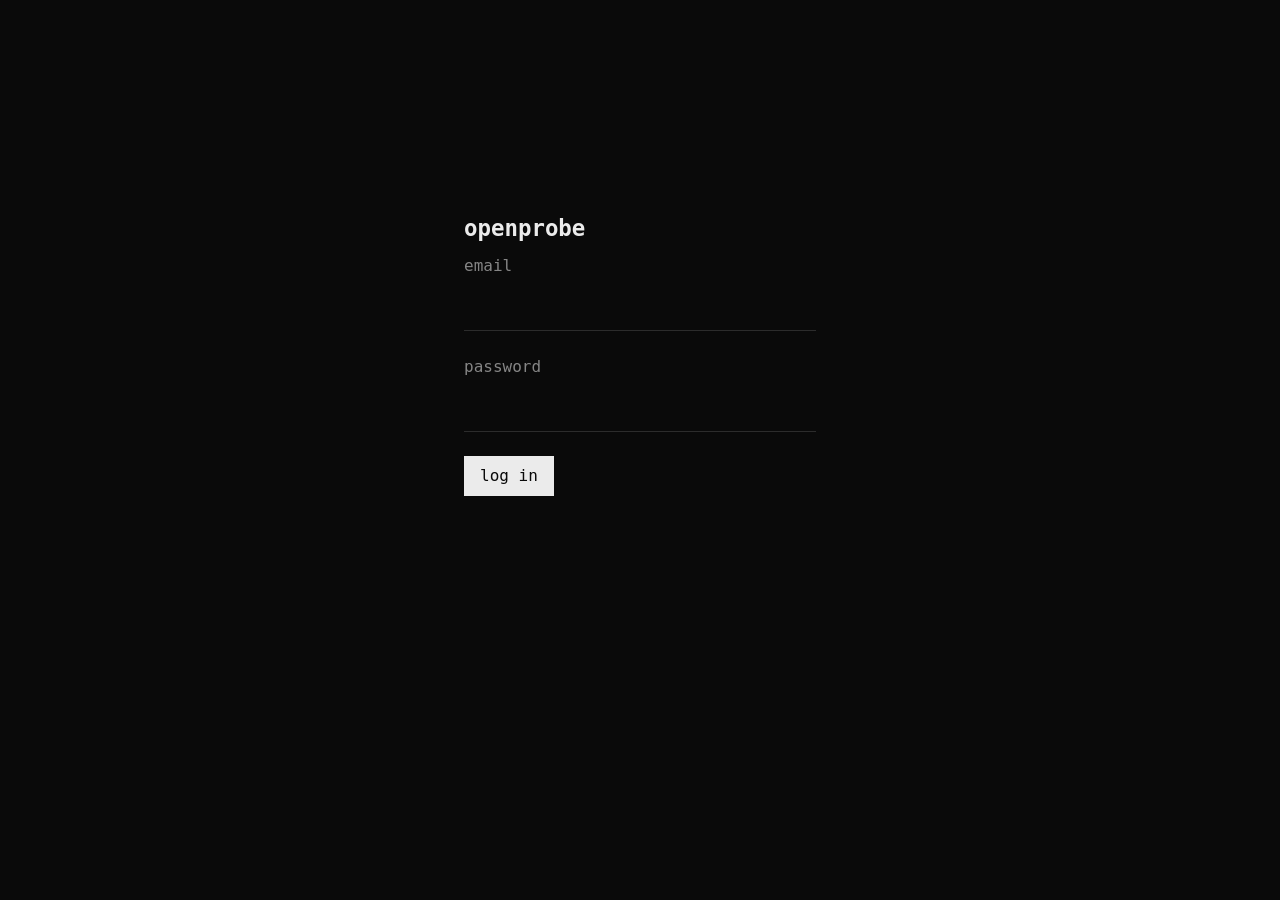
==== web/index.html @ 98403df8 "Initial repo structure" ====
<!doctype html>
<html lang="en">
<head>
  <meta charset="utf-8">
  <meta name="viewport" content="width=device-width, initial-scale=1">
  <title>openprobe</title>
  <link rel="stylesheet" href="css/style.css">
</head>
<body>
  <main class="login">
    <h1>openprobe</h1>

    <!-- Placeholder: submitting just opens the buildings list.
         Later: pb.collection('users').authWithPassword(email, password) -->
    <form action="buildings.html">
      <label for="email">email</label>
      <input id="email" type="email">

      <label for="password">password</label>
      <input id="password" type="password">

      <button>log in</button>
    </form>
  </main>
</body>
</html>
---- web/css/style.css ----
:root {
  --bg: #0A0A0A;
  --fg: #EBEBEB;
  --red: #FF2A2A;
  --dim: rgba(235, 235, 235, 0.55);   /* --fg faded: labels, secondary text */
  --rule: rgba(235, 235, 235, 0.15);  /* --fg faded more: hairlines */

  /* Status colours: the only colour on the page. Always shown with an icon and a word too. */
  --status-down: var(--red);
  --status-stale: var(--fg);
  --status-ok: var(--dim);

  color-scheme: dark;                  /* dark scrollbars and form controls */
}

* { box-sizing: border-box; }

/* Without this, a rule like "display: flex" would beat the hidden attribute */
[hidden] { display: none !important; }

html {
  background: var(--bg);
  color: var(--fg);
  font: 16px/1.5 ui-monospace, Menlo, Consolas, "DejaVu Sans Mono", monospace;   /* 16px also stops iOS zooming into inputs */
}

/* Big monitors: 16px monospace looks tiny there */
@media (min-width: 88rem) {
  html { font-size: 18px; }
}

body { margin: 0; }

a { color: inherit; text-underline-offset: 3px; }

/* Keyboard focus: a clear outline on anything you can tab to */
:focus-visible { outline: 2px solid var(--fg); outline-offset: 2px; }

/* The header runs edge to edge; the page content is a centred column below it */
header { padding: 0 16px; }
@media (min-width: 48rem) {
  header { padding: 0 32px; }   /* a little more air on big screens */
}
main {
  max-width: 80rem;   /* room for the device table on scan.html */
  margin: 0 auto;
  padding: 0 16px;
}
main.narrow { max-width: calc(50ch + 32px); }   /* list pages: just wide enough for one row, plus the gutters */

/* Header: name on the left, pages on the right */
header {
  display: flex;
  flex-wrap: wrap;
  justify-content: space-between;
  gap: 0 16px;
  padding-top: 6px;
  padding-bottom: 6px;
  border-bottom: 1px solid var(--rule);
}
header a { text-decoration: none; padding: 10px 0; }   /* 24px line + 20px padding = 44px tap target */
nav { display: flex; gap: 16px; }
nav a { color: var(--dim); }
nav a[aria-current="page"] { color: var(--fg); }

h1 { font-size: 1.4rem; margin: 32px 0 8px; }
h2 { font-size: 1rem; font-weight: normal; color: var(--dim); margin: 32px 0 8px; }

/* Tables: a hairline under each row, nothing else */
.scroll { overflow-x: auto; }   /* a wide table scrolls sideways on a phone, the page doesn't */
table { border-collapse: collapse; margin-top: 16px; }   /* as wide as its columns, not the screen */
th, td {
  text-align: left;
  white-space: nowrap;
  padding: 8px 24px 8px 0;
  border-bottom: 1px solid var(--rule);
}
th { font-weight: normal; color: var(--dim); }

/* Red: a device older than its CDP holdtime, or something live */
.stale td { color: var(--dim); }
.stale .seen, .live { color: var(--red); }

/* Probe page */
dl { display: grid; grid-template-columns: max-content 1fr; gap: 8px 24px; margin: 24px 0 0; }
dt { color: var(--dim); }
dd { margin: 0; }
#console {
  font: inherit;          /* <pre> would otherwise drop to the browser's small default monospace */
  min-height: 16em;
  margin: 0;
  padding: 16px 0;
  border-top: 1px solid var(--rule);
  border-bottom: 1px solid var(--rule);
}

/* Login page */
.login { max-width: 24rem; padding-top: 20vh; }
form { display: grid; gap: 8px; }
label { color: var(--dim); }
input {
  font: inherit;
  color: inherit;
  background: none;
  border: 0;
  border-bottom: 1px solid var(--rule);
  padding: 10px 0;   /* 44px tall */
  margin-bottom: 16px;
}
input:focus { outline: none; border-bottom-color: var(--fg); }
button {
  justify-self: start;
  font: inherit;
  color: var(--bg);
  background: var(--fg);
  border: 0;
  padding: 8px 16px;
  cursor: pointer;
}

/* Buildings page */
.overview { color: var(--dim); margin: 0; }

/* Probe lines under the overview: online in normal text, offline dimmed */
.probes { margin-bottom: 24px; }
.probes p { margin: 0; }
.probes .offline { color: var(--dim); }
#no-match { color: var(--dim); }

/* Filter: label and input on one line, like a prompt */
.filter { display: flex; align-items: center; gap: 1ch; border-bottom: 1px solid var(--dim); }
.filter:focus-within { border-bottom-color: var(--fg); }
.filter label { color: var(--dim); }
.filter input { flex: 1; min-width: 0; border: 0; margin: 0; }
.filter input::placeholder { color: var(--dim); }

/* The list: rows separated by a hairline, no boxes */
.buildings { list-style: none; margin: 0; padding: 0; }
.buildings li { border-bottom: 1px solid var(--rule); }

.buildings summary { list-style: none; cursor: pointer; }
.buildings summary::-webkit-details-marker { display: none; }   /* Safari's own arrow */

/* The collapsed row: four columns, arrow | name | status | time.
   It lives in an inner span because older Safari ignores display: grid on <summary> itself. */
.line {
  display: grid;
  grid-template-columns: 1ch minmax(0, 1fr) 7ch 7ch;   /* the name gets whatever is left: 32ch on a desktop, less on a phone */
  gap: 1ch;           /* monospace, so everything sits on a character grid */
  align-items: center;
  min-height: 48px;   /* tap target */
}
.marker { color: var(--dim); transition: transform 0.15s; }
details[open] .marker { transform: rotate(90deg); }   /* ▸ turns into ▾ */
.name {
  overflow: hidden;   /* a long name ends in "…" instead of widening the page */
  text-overflow: ellipsis;
  white-space: nowrap;
}
.line .status, .when { white-space: nowrap; }
.line .status.never { grid-column: span 2; }   /* "never scanned" also takes the empty time column */
.when { text-align: right; }
.when time { color: var(--dim); }   /* "3d ago" is dimmed, "● live" stays normal text */

.status.down  { color: var(--status-down); }
.status.stale { color: var(--status-stale); }
.status.ok    { color: var(--status-ok); }
.status.never { color: var(--dim); }

/* "● live" breathes slowly while a probe is scanning */
@keyframes pulse { 50% { opacity: 0.3; } }
.pulse { animation: pulse 2s ease-in-out infinite; }

/* The opened part, indented to line up with the building name (1ch marker + 1ch gap) */
.more { padding: 0 0 16px 2ch; }
.more dl { margin: 0; gap: 4px 1ch; grid-template-columns: 10ch 1fr; }   /* fixed label width, same in every row */
.more dd { overflow-wrap: anywhere; }   /* a long address wraps instead of scrolling sideways */

.actions { display: flex; flex-wrap: wrap; gap: 12px; margin: 16px 0 0; }
.actions a {
  display: inline-flex;
  align-items: center;
  min-height: 44px;
  padding: 0 16px;
  border: 1px solid var(--dim);
  text-decoration: none;
}
.actions a.primary { background: var(--fg); color: var(--bg); border-color: var(--fg); }

/* Activity log: hidden on phones, beside the list on wide screens */
.log { display: none; }
@media (min-width: 72rem) {
  main.split {
    max-width: calc(50ch + 6ch + 56ch + 32px);   /* list + gap + log + gutters */
    display: grid;
    grid-template-columns: 50ch 56ch;
    column-gap: 6ch;
    align-items: start;
  }
  .log { display: block; }
}
.log-list { list-style: none; margin: 0; padding: 0; }
.log-list li {
  display: grid;
  grid-template-columns: 7ch 9ch minmax(0, 1fr) 10ch;   /* time | who | what | result */
  gap: 2ch;
  padding: 4px 0;
  white-space: nowrap;
}
.log-list .at, .log-list .who { color: var(--dim); }
.log-list .what { overflow: hidden; text-overflow: ellipsis; }

@media (prefers-reduced-motion: reduce) {
  .marker { transition: none; }
  .pulse { animation: none; }
}
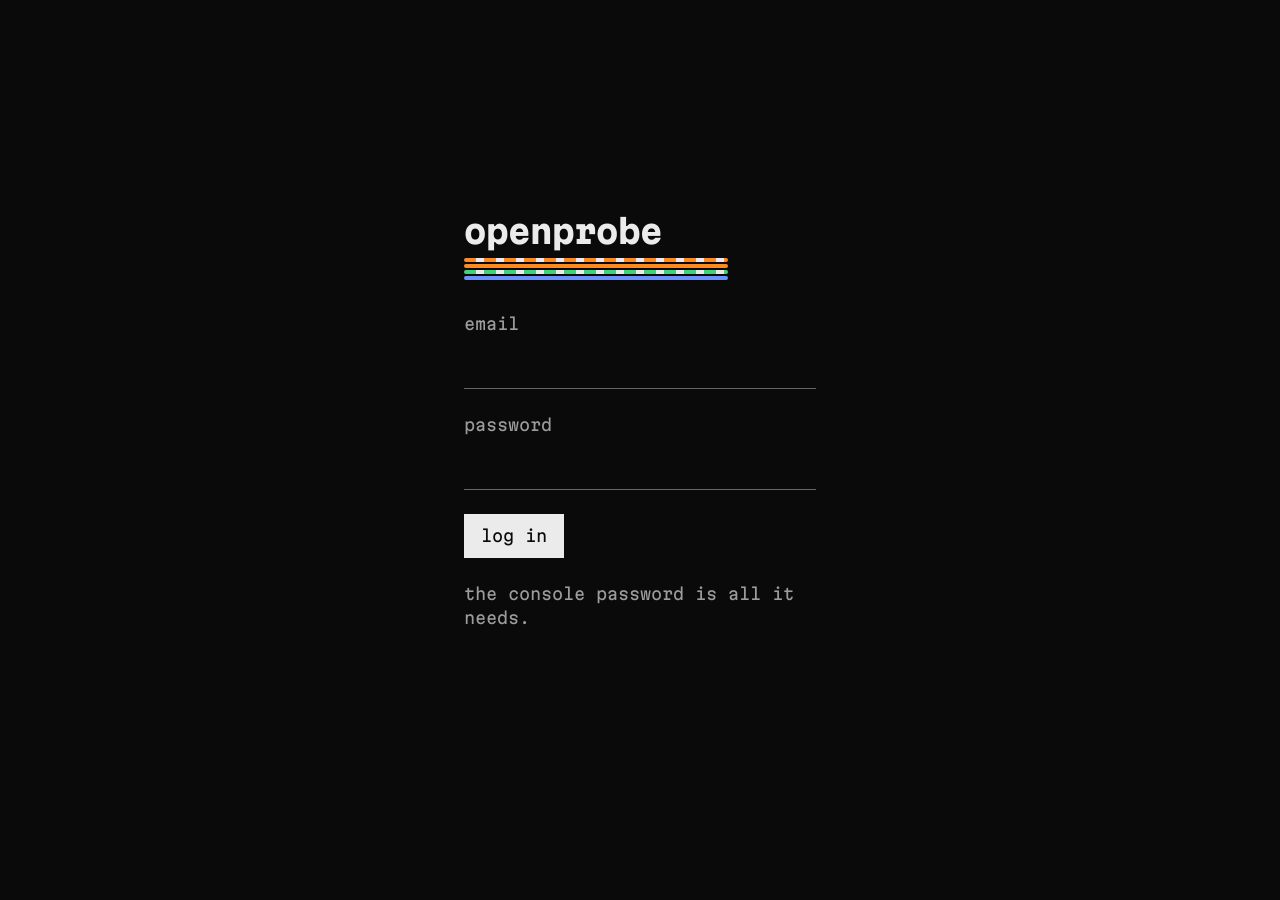
==== commit 1ba0e76f: "apply the design system to the frontend" ====
--- a/web/index.html
+++ b/web/index.html
@@ -1,3 +1,9 @@
+<!--
+SPDX-FileCopyrightText: 2026 Tymofii Zhurida (xcv1h) zhuridatimofii@gmail.com
+
+SPDX-License-Identifier: AGPL-3.0-or-later
+-->
+
 <!doctype html>
 <html lang="en">
 <head>
@@ -8,7 +14,9 @@
 </head>
 <body>
   <main class="login">
-    <h1>openprobe</h1>
+    <h1 class="wordmark">openprobe</h1>
+    <!-- Decoration only: four conductors of a network cable -->
+    <div class="wire" aria-hidden="true"><i class="wo"></i><i class="o"></i><i class="wg"></i><i class="b"></i></div>
 
     <!-- Placeholder: submitting just opens the buildings list.
          Later: pb.collection('users').authWithPassword(email, password) -->
@@ -19,8 +27,10 @@
       <label for="password">password</label>
       <input id="password" type="password">
 
-      <button>log in</button>
+      <button class="primary">log in</button>
     </form>
+
+    <p class="pitch">the console password is all it needs.</p>
   </main>
 </body>
 </html>
--- a/web/css/style.css
+++ b/web/css/style.css
@@ -1,14 +1,70 @@
+/*
+ * SPDX-FileCopyrightText: 2026 Tymofii Zhurida (xcv1h) zhuridatimofii@gmail.com
+ *
+ * SPDX-License-Identifier: AGPL-3.0-or-later
+ */
+
+/* Self-hosted so the app still has its font in a basement with no signal.
+   One variable file covers every weight and width. Licence: SIL OFL 1.1. */
+@font-face {
+  font-family: "Martian Mono";
+  src: url("../fonts/MartianMono-Variable.woff2") format("woff2");
+  font-weight: 100 800;
+  font-stretch: 75% 112.5%;
+  font-display: swap;   /* show the fallback mono at once, swap when the file has loaded */
+}
+
+/* Tokens from docs/design.md. Don't add colours outside these. */
 :root {
-  --bg: #0A0A0A;
-  --fg: #EBEBEB;
-  --red: #FF2A2A;
-  --dim: rgba(235, 235, 235, 0.55);   /* --fg faded: labels, secondary text */
-  --rule: rgba(235, 235, 235, 0.15);  /* --fg faded more: hairlines */
-
-  /* Status colours: the only colour on the page. Always shown with an icon and a word too. */
-  --status-down: var(--red);
-  --status-stale: var(--fg);
-  --status-ok: var(--dim);
+  /* colour (dark theme; light is not shipped yet) */
+  --ground: #0A0A0A;
+  --surface-raised: #151515;
+  --well: #000000;
+  --well-ink: #EBEBEB;
+  --well-muted: #8C8C8C;
+  --line: #2B2B2B;
+  --line-strong: #666666;
+  --ink: #EBEBEB;
+  --ink-muted: #9C9C9C;
+  --action: var(--ink);
+  --on-action: var(--ground);
+  --signal: #FF2A2A;
+  --on-signal: #0A0A0A;
+  --signal-ink: #FF4D4D;
+  --signal-soft: #2A0D0D;
+  --wire-orange: #FF8A1F;
+  --wire-brown: #C08A55;
+  --wire-green: #3FD47A;
+  --wire-blue: #6B93FF;
+  --wire-white: #EBEBEB;
+  --console: #6EC6F0;
+  --on-console: #0A0A0A;
+  --console-soft: #0B2230;
+  --focus: var(--ink);
+  --link: var(--ink);
+
+  /* type */
+  --font-display: "Martian Mono", ui-monospace, Menlo, Consolas, "DejaVu Sans Mono", monospace;
+  --font-mono: "Martian Mono", ui-monospace, Menlo, Consolas, "DejaVu Sans Mono", monospace;
+
+  /* spacing */
+  --space-1: 4px;
+  --space-2: 8px;
+  --space-3: 12px;
+  --space-4: 16px;
+  --space-6: 24px;
+  --space-8: 32px;
+  --tap-min: 44px;
+  --row-min: 48px;
+
+  /* radius */
+  --radius-none: 0;
+  --radius-pill: 999px;
+
+  /* border */
+  --border-hair: 1px;
+  --border-wire: 4px;
+  --border-focus: 2px;
 
   color-scheme: dark;                  /* dark scrollbars and form controls */
 }
@@ -19,9 +75,9 @@
 [hidden] { display: none !important; }
 
 html {
-  background: var(--bg);
-  color: var(--fg);
-  font: 16px/1.5 ui-monospace, Menlo, Consolas, "DejaVu Sans Mono", monospace;   /* 16px also stops iOS zooming into inputs */
+  background: var(--ground);
+  color: var(--ink);
+  font: 16px/1.5 var(--font-mono);   /* 16px also stops iOS zooming into inputs */
 }
 
 /* Big monitors: 16px monospace looks tiny there */
@@ -31,10 +87,10 @@
 
 body { margin: 0; }
 
-a { color: inherit; text-underline-offset: 3px; }
+a { color: var(--link); text-underline-offset: 3px; }
 
 /* Keyboard focus: a clear outline on anything you can tab to */
-:focus-visible { outline: 2px solid var(--fg); outline-offset: 2px; }
+:focus-visible { outline: var(--border-focus) solid var(--focus); outline-offset: 2px; }
 
 /* The header runs edge to edge; the page content is a centred column below it */
 header { padding: 0 16px; }
@@ -56,87 +112,137 @@
   gap: 0 16px;
   padding-top: 6px;
   padding-bottom: 6px;
-  border-bottom: 1px solid var(--rule);
+  border-bottom: 1px solid var(--line);
 }
 header a { text-decoration: none; padding: 10px 0; }   /* 24px line + 20px padding = 44px tap target */
 nav { display: flex; gap: 16px; }
-nav a { color: var(--dim); }
-nav a[aria-current="page"] { color: var(--fg); }
-
-h1 { font-size: 1.4rem; margin: 32px 0 8px; }
-h2 { font-size: 1rem; font-weight: normal; color: var(--dim); margin: 32px 0 8px; }
-
-/* Tables: a hairline under each row, nothing else */
+nav a { color: var(--ink-muted); }
+nav a[aria-current="page"] { color: var(--ink); }
+
+h1 { font: 700 1.4rem/1.5 var(--font-display); margin: 32px 0 8px; }
+h2 { font-size: 1rem; font-weight: normal; color: var(--ink-muted); margin: 32px 0 8px; }
+
+/* A device name never breaks at its hyphens: SW-ACCESS-01 stays on one line */
+.dev { white-space: nowrap; }
+
+/* Status is brightness first: quiet when fine, ink when it wants a look, red only when broken.
+   Always an icon and a word too, so colour never carries the meaning alone. */
+.status { white-space: nowrap; }
+.status.ok, .status.never, .status.offline { color: var(--ink-muted); }
+.status.stale, .status.live { color: var(--ink); }
+.status.down { color: var(--signal-ink); }
+
+/* "● live" breathes slowly while a probe is scanning */
+@keyframes pulse { 50% { opacity: 0.3; } }
+.pulse { animation: pulse 2s ease-in-out infinite; }
+
+/* Buttons: links and buttons look the same. Square corners, at least 44px tall. */
+button, .actions a {
+  display: inline-flex;
+  align-items: center;
+  min-height: var(--tap-min);
+  padding: 0 var(--space-4);
+  border: var(--border-hair) solid var(--line-strong);
+  border-radius: var(--radius-none);
+  background: transparent;
+  color: var(--ink);
+  font: inherit;
+  text-decoration: none;
+  cursor: pointer;
+}
+button:hover, .actions a:hover { background: var(--surface-raised); }
+/* The one thing a screen is for: inverted ink. Never red, red means broken. */
+.primary, .primary:hover { background: var(--action); color: var(--on-action); border-color: var(--action); }
+
+.actions { display: flex; flex-wrap: wrap; gap: var(--space-3); margin: var(--space-4) 0 0; }
+
+/* Tables: a hairline under each row, nothing else. Rows are never coloured by status. */
 .scroll { overflow-x: auto; }   /* a wide table scrolls sideways on a phone, the page doesn't */
 table { border-collapse: collapse; margin-top: 16px; }   /* as wide as its columns, not the screen */
 th, td {
   text-align: left;
   white-space: nowrap;
   padding: 8px 24px 8px 0;
-  border-bottom: 1px solid var(--rule);
-}
-th { font-weight: normal; color: var(--dim); }
-
-/* Red: a device older than its CDP holdtime, or something live */
-.stale td { color: var(--dim); }
-.stale .seen, .live { color: var(--red); }
-
-/* Probe page */
-dl { display: grid; grid-template-columns: max-content 1fr; gap: 8px 24px; margin: 24px 0 0; }
-dt { color: var(--dim); }
-dd { margin: 0; }
+  border-bottom: 1px solid var(--line);
+}
+th { font-weight: normal; color: var(--ink-muted); }
+
+/* A device only heard from a neighbour: its values are second-hand until a stop confirms them */
+.heard td { color: var(--wire-brown); }
+.heard td.stop { color: var(--ink-muted); }   /* "not yet" */
+
+/* Label | value lists: fixed label width, so every list lines up the same */
+dl { display: grid; grid-template-columns: 10ch 1fr; gap: 4px 1ch; margin: 24px 0 0; }
+dt { color: var(--ink-muted); }
+dd { margin: 0; overflow-wrap: anywhere; }   /* a long address wraps instead of scrolling sideways */
+
+/* Probe page console: a session bar over a black well, like a terminal */
+.console-bar {
+  display: flex;
+  flex-wrap: wrap;   /* on a phone "via tunnel" drops to its own line */
+  justify-content: space-between;
+  gap: 0 1ch;
+  padding: var(--space-2) var(--space-4);
+  background: var(--console-soft);
+  color: var(--console);
+}
 #console {
   font: inherit;          /* <pre> would otherwise drop to the browser's small default monospace */
-  min-height: 16em;
+  min-height: 24em;       /* 16 lines at line-height 1.5 */
   margin: 0;
-  padding: 16px 0;
-  border-top: 1px solid var(--rule);
-  border-bottom: 1px solid var(--rule);
-}
+  padding: var(--space-4);
+  background: var(--well);
+  color: var(--well-ink);
+  overflow-x: auto;       /* long IOS lines scroll inside the well, not the page */
+}
+#console .p { color: var(--well-muted); }   /* prompts and timestamps */
 
 /* Login page */
 .login { max-width: 24rem; padding-top: 20vh; }
+.wordmark { font: 800 2rem/1.2 var(--font-display); }
+.pitch { color: var(--ink-muted); margin-top: var(--space-6); }
+
+/* The wire rule: four conductors in T568B order. Only under the login wordmark. */
+.wire { display: grid; gap: 2px; width: 24ch; max-width: 100%; margin-bottom: var(--space-8); }
+.wire i { display: block; height: var(--border-wire); border-radius: var(--radius-pill); }
+.wire .wo { background: repeating-linear-gradient(90deg, var(--wire-orange) 0 12px, var(--wire-white) 12px 20px); }
+.wire .o  { background: var(--wire-orange); }
+.wire .wg { background: repeating-linear-gradient(90deg, var(--wire-green) 0 12px, var(--wire-white) 12px 20px); }
+.wire .b  { background: var(--wire-blue); }
+
 form { display: grid; gap: 8px; }
-label { color: var(--dim); }
+label { color: var(--ink-muted); }
 input {
   font: inherit;
   color: inherit;
   background: none;
   border: 0;
-  border-bottom: 1px solid var(--rule);
+  border-bottom: 1px solid var(--line-strong);
   padding: 10px 0;   /* 44px tall */
   margin-bottom: 16px;
 }
-input:focus { outline: none; border-bottom-color: var(--fg); }
-button {
-  justify-self: start;
-  font: inherit;
-  color: var(--bg);
-  background: var(--fg);
-  border: 0;
-  padding: 8px 16px;
-  cursor: pointer;
-}
+input:focus { outline: none; border-bottom-color: var(--ink); }   /* inputs show focus with their underline */
+form button { justify-self: start; }
 
 /* Buildings page */
-.overview { color: var(--dim); margin: 0; }
+.overview { color: var(--ink-muted); margin: 0; }
 
 /* Probe lines under the overview: online in normal text, offline dimmed */
 .probes { margin-bottom: 24px; }
 .probes p { margin: 0; }
-.probes .offline { color: var(--dim); }
-#no-match { color: var(--dim); }
+.probes .offline { color: var(--ink-muted); }
+#no-match { color: var(--ink-muted); }
 
 /* Filter: label and input on one line, like a prompt */
-.filter { display: flex; align-items: center; gap: 1ch; border-bottom: 1px solid var(--dim); }
-.filter:focus-within { border-bottom-color: var(--fg); }
-.filter label { color: var(--dim); }
+.filter { display: flex; align-items: center; gap: 1ch; border-bottom: 1px solid var(--line-strong); }
+.filter:focus-within { border-bottom-color: var(--ink); }
+.filter label { color: var(--ink-muted); }
 .filter input { flex: 1; min-width: 0; border: 0; margin: 0; }
-.filter input::placeholder { color: var(--dim); }
+.filter input::placeholder { color: var(--ink-muted); }
 
 /* The list: rows separated by a hairline, no boxes */
 .buildings { list-style: none; margin: 0; padding: 0; }
-.buildings li { border-bottom: 1px solid var(--rule); }
+.buildings li { border-bottom: 1px solid var(--line); }
 
 .buildings summary { list-style: none; cursor: pointer; }
 .buildings summary::-webkit-details-marker { display: none; }   /* Safari's own arrow */
@@ -150,42 +256,20 @@
   align-items: center;
   min-height: 48px;   /* tap target */
 }
-.marker { color: var(--dim); transition: transform 0.15s; }
+.marker { color: var(--ink-muted); transition: transform 0.15s; }
 details[open] .marker { transform: rotate(90deg); }   /* ▸ turns into ▾ */
 .name {
   overflow: hidden;   /* a long name ends in "…" instead of widening the page */
   text-overflow: ellipsis;
   white-space: nowrap;
 }
-.line .status, .when { white-space: nowrap; }
 .line .status.never { grid-column: span 2; }   /* "never scanned" also takes the empty time column */
-.when { text-align: right; }
-.when time { color: var(--dim); }   /* "3d ago" is dimmed, "● live" stays normal text */
-
-.status.down  { color: var(--status-down); }
-.status.stale { color: var(--status-stale); }
-.status.ok    { color: var(--status-ok); }
-.status.never { color: var(--dim); }
-
-/* "● live" breathes slowly while a probe is scanning */
-@keyframes pulse { 50% { opacity: 0.3; } }
-.pulse { animation: pulse 2s ease-in-out infinite; }
+.when { text-align: right; white-space: nowrap; }
+.when time { color: var(--ink-muted); }   /* "3d ago" is dimmed, "● live" stays normal text */
 
 /* The opened part, indented to line up with the building name (1ch marker + 1ch gap) */
 .more { padding: 0 0 16px 2ch; }
-.more dl { margin: 0; gap: 4px 1ch; grid-template-columns: 10ch 1fr; }   /* fixed label width, same in every row */
-.more dd { overflow-wrap: anywhere; }   /* a long address wraps instead of scrolling sideways */
-
-.actions { display: flex; flex-wrap: wrap; gap: 12px; margin: 16px 0 0; }
-.actions a {
-  display: inline-flex;
-  align-items: center;
-  min-height: 44px;
-  padding: 0 16px;
-  border: 1px solid var(--dim);
-  text-decoration: none;
-}
-.actions a.primary { background: var(--fg); color: var(--bg); border-color: var(--fg); }
+.more dl { margin: 0; }
 
 /* Activity log: hidden on phones, beside the list on wide screens */
 .log { display: none; }
@@ -207,9 +291,55 @@
   padding: 4px 0;
   white-space: nowrap;
 }
-.log-list .at, .log-list .who { color: var(--dim); }
+.log-list .at, .log-list .who { color: var(--ink-muted); }
 .log-list .what { overflow: hidden; text-overflow: ellipsis; }
 
+/* Read by screen readers, not shown: the state word beside a step's glyph */
+.visually-hidden { position: absolute; width: 1px; height: 1px; overflow: hidden; clip-path: inset(50%); white-space: nowrap; }
+
+/* Scan walk: setup. A choice of a few options is radio buttons, one per line. */
+fieldset { border: 0; margin: 0 0 var(--space-4); padding: 0; min-width: 0; }
+legend { color: var(--ink-muted); padding: 0; }
+.choice { display: flex; align-items: center; gap: 1ch; min-height: var(--tap-min); color: var(--ink); cursor: pointer; }
+.choice.disabled { color: var(--ink-muted); cursor: not-allowed; }
+input[type="radio"] { width: 1.25em; height: 1.25em; margin: 0; padding: 0; border: 0; accent-color: var(--ink); }
+input[type="radio"]:focus-visible { outline: var(--border-focus) solid var(--focus); outline-offset: 2px; }   /* input:focus above removes it */
+.field { display: grid; gap: var(--space-2); }
+.help { color: var(--ink-muted); margin: 0 0 var(--space-2); }
+
+/* Focus moved here by the script when a screen appears: no outline, it's not something you clicked */
+[tabindex="-1"]:focus { outline: none; }
+
+/* Scan walk: one switch per screen. The ask on top in big type, the steps under it. */
+.count { color: var(--ink-muted); margin: var(--space-8) 0 0; }
+.ask { font: 700 1.4rem/1.5 var(--font-display); margin: var(--space-2) 0 var(--space-6); }
+.ask.is-failed { color: var(--signal-ink); }
+.ask.is-finding { color: var(--wire-orange); }
+.steps { list-style: none; margin: 0 0 var(--space-4); padding: 0; }
+.steps li { display: grid; grid-template-columns: 1ch minmax(0, 1fr); gap: 1ch; padding: var(--space-1) 0; color: var(--ink-muted); }
+.steps .is-now, .steps .is-stale { color: var(--ink); }
+.steps .is-failed { color: var(--signal-ink); }
+.steps .is-finding { color: var(--wire-orange); }
+.note { display: block; color: var(--ink); }   /* a step's result: "9600 8N1", "2 neighbors" */
+
+/* Where to walk next. On a phone "from SW-CORE-01 Gi1/0/2" wraps under the name instead of squeezing it. */
+.next { list-style: none; margin: 0; padding: 0; }
+.next li {
+  display: flex;
+  flex-wrap: wrap;
+  justify-content: space-between;
+  align-content: center;
+  column-gap: 1ch;
+  min-height: var(--row-min);
+  padding: var(--space-2) 0;
+  border-bottom: var(--border-hair) solid var(--line);
+}
+.via { color: var(--ink-muted); white-space: nowrap; }
+
+/* Stub controls stand in for the probe until it's connected. Delete with them. */
+.stub { margin-top: var(--space-8); border-top: var(--border-hair) solid var(--line); }
+
+/* Motion means "happening now". People who asked for less motion get the word without it. */
 @media (prefers-reduced-motion: reduce) {
   .marker { transition: none; }
   .pulse { animation: none; }
